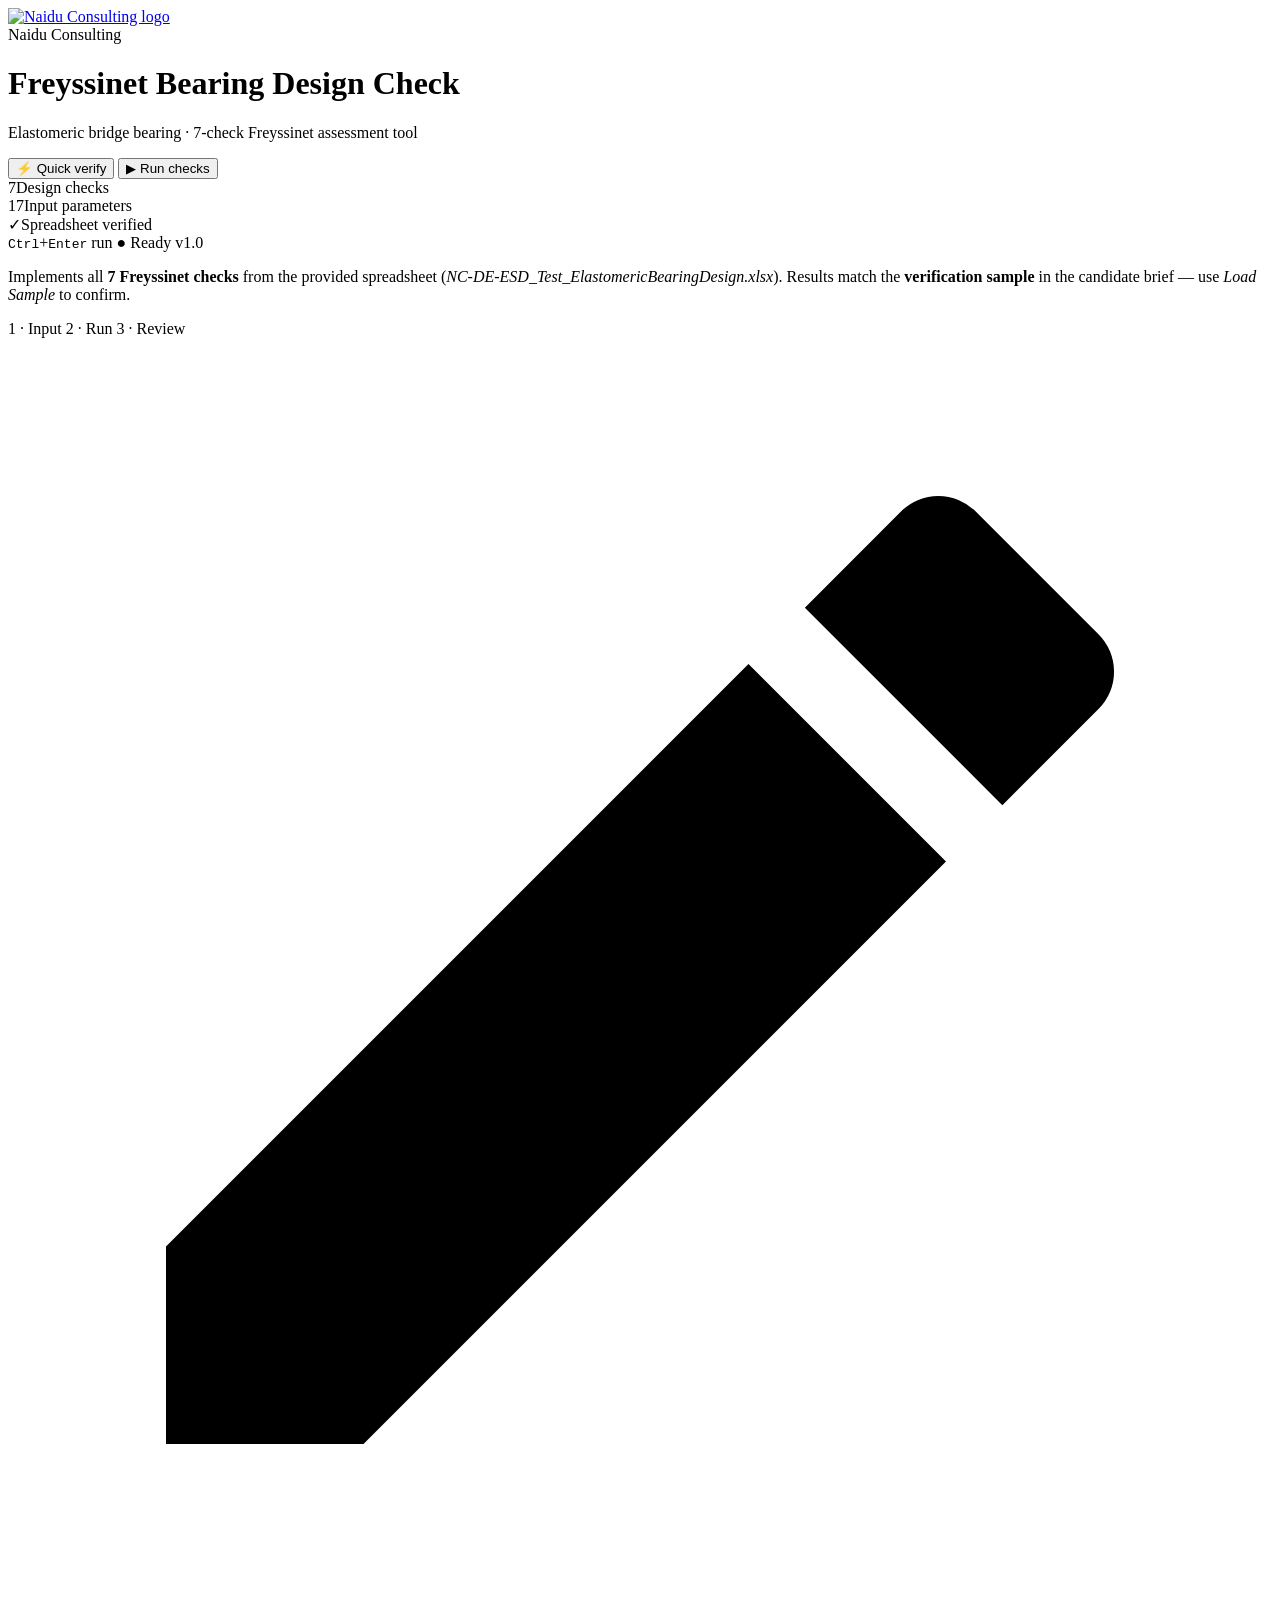
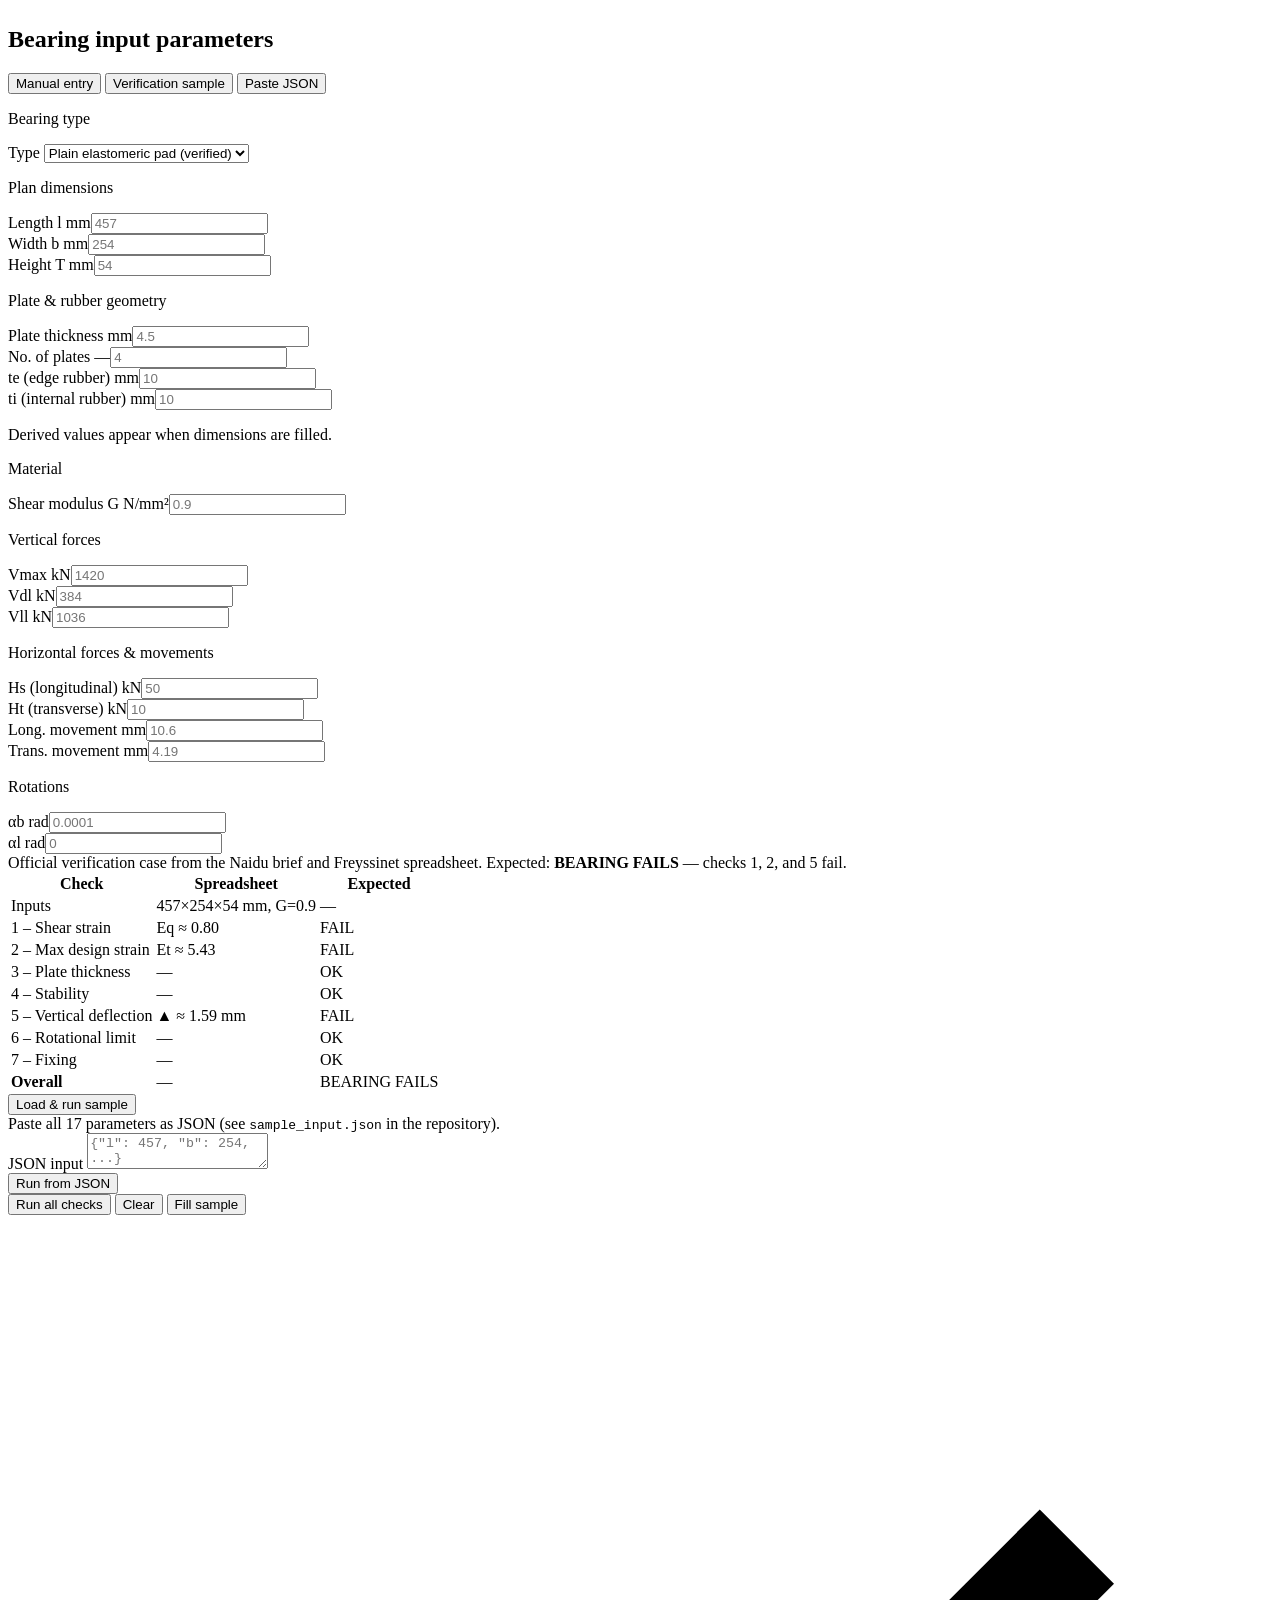
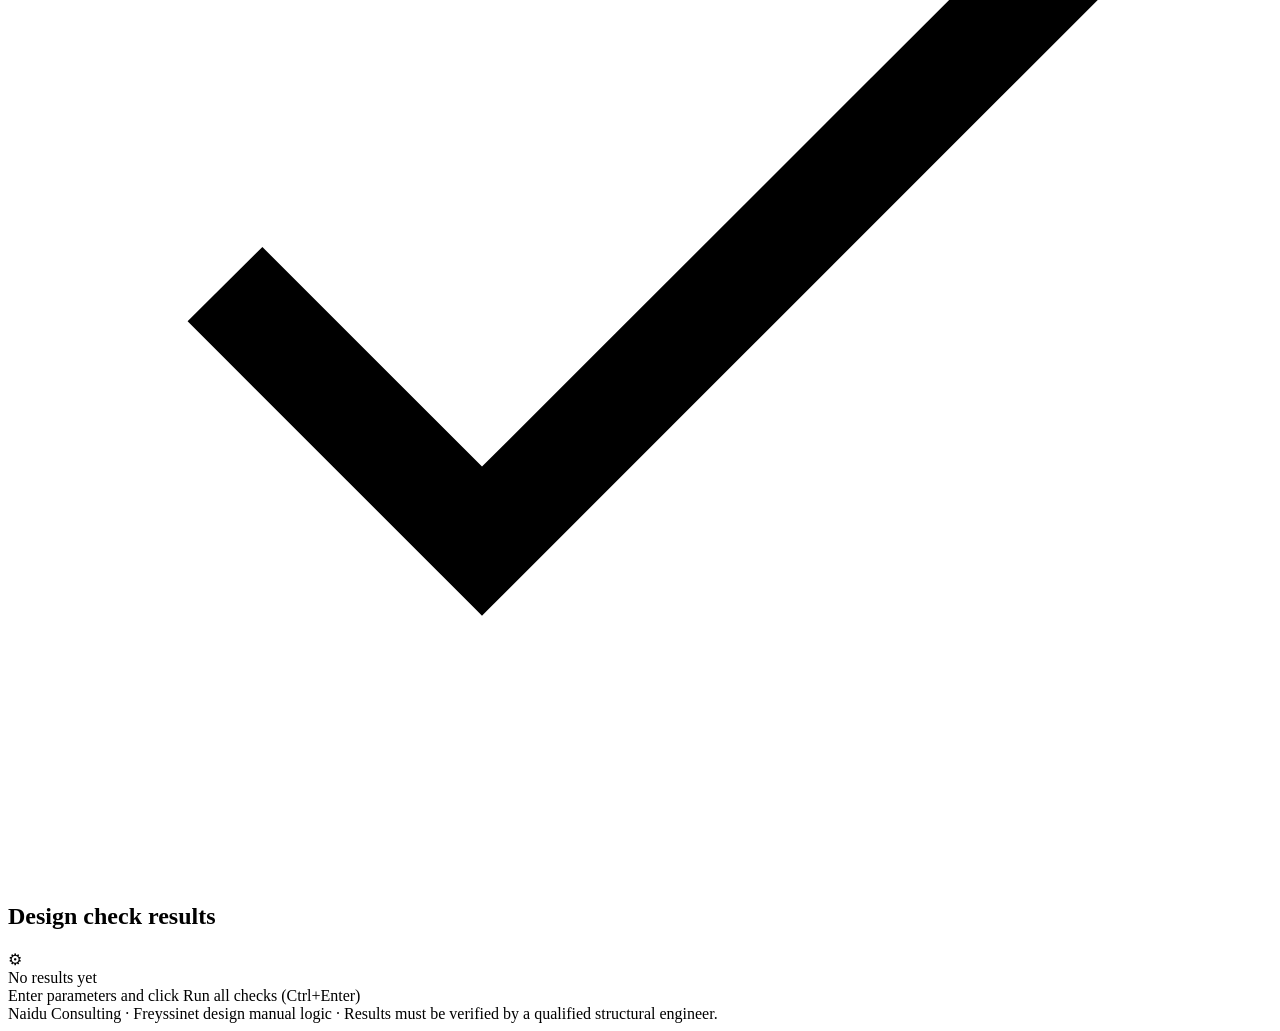
==== web/static/index.html @ ac946694 "Initial Freyssinet bearing design tool Co-authored-by: Cursor <cursoragent@cursor.com>" ====
<!DOCTYPE html>
<html lang="en">
<head>
  <meta charset="UTF-8" />
  <meta name="viewport" content="width=device-width, initial-scale=1.0" />
  <meta name="description" content="Freyssinet elastomeric bridge bearing design check — 7 checks per Naidu Consulting assessment" />
  <title>Freyssinet Bearing Design Check | Naidu Consulting</title>
  <link rel="preconnect" href="https://fonts.googleapis.com" />
  <link rel="preconnect" href="https://fonts.gstatic.com" crossorigin />
  <link href="https://fonts.googleapis.com/css2?family=Inter:wght@400;500;600;700;800&display=swap" rel="stylesheet" />
  <link rel="stylesheet" href="/static/css/styles.css" />
</head>
<body>
<div class="page-bg" aria-hidden="true"></div>
<div class="scroll-progress" id="scroll-progress" aria-hidden="true"></div>

<header class="site-header">
  <div class="header-top">
    <div class="header-inner">
      <div class="brand">
        <a href="/" class="logo-link" title="Naidu Consulting">
          <img
            src="/static/img/naidu-logo.jpg"
            alt="Naidu Consulting logo"
            class="logo-img"
            width="64"
            height="64"
          />
        </a>
        <div class="brand-text">
          <span class="brand-org">Naidu Consulting</span>
          <h1>Freyssinet Bearing Design Check</h1>
          <p class="brand-tagline">Elastomeric bridge bearing · 7-check Freyssinet assessment tool</p>
        </div>
      </div>
      <div class="header-actions">
        <button type="button" class="btn-header" onclick="loadSample()" title="Run verification sample">
          <span class="btn-header-icon">⚡</span> Quick verify
        </button>
        <button type="button" class="btn-header primary" onclick="runChecks()" title="Ctrl+Enter">
          <span class="btn-header-icon">▶</span> Run checks
        </button>
      </div>
    </div>
  </div>
  <div class="header-bar">
    <div class="header-inner header-bar-inner">
      <div class="header-stats">
        <div class="stat-pill"><span class="stat-num">7</span><span class="stat-label">Design checks</span></div>
        <div class="stat-pill"><span class="stat-num">17</span><span class="stat-label">Input parameters</span></div>
        <div class="stat-pill accent"><span class="stat-num">✓</span><span class="stat-label">Spreadsheet verified</span></div>
      </div>
      <div class="header-meta">
        <span class="badge"><kbd>Ctrl</kbd>+<kbd>Enter</kbd> run</span>
        <span class="badge" id="api-status">● Ready</span>
        <span class="badge badge-version">v1.0</span>
      </div>
    </div>
  </div>
</header>

<div class="intro-strip">
  <div class="intro-card">
    <p>
      Implements all <strong>7 Freyssinet checks</strong> from the provided spreadsheet
      (<em>NC-DE-ESD_Test_ElastomericBearingDesign.xlsx</em>). Results match the
      <strong>verification sample</strong> in the candidate brief — use <em>Load Sample</em> to confirm.
    </p>
    <div class="workflow" aria-label="Workflow">
      <span class="active">1 · Input</span>
      <span>2 · Run</span>
      <span>3 · Review</span>
    </div>
  </div>
</div>

<main class="container">
  <div class="layout">

    <section aria-labelledby="input-heading">
      <div class="card">
        <div class="card-header">
          <svg class="icon" viewBox="0 0 24 24" aria-hidden="true"><path d="M3 17.25V21h3.75L17.81 9.94l-3.75-3.75L3 17.25zM20.71 7.04a1 1 0 000-1.41l-2.34-2.34a1 1 0 00-1.41 0l-1.83 1.83 3.75 3.75 1.83-1.83z"/></svg>
          <h2 id="input-heading">Bearing input parameters</h2>
        </div>
        <div class="card-body">

          <nav class="tabs" role="tablist">
            <button type="button" class="tab-btn active" role="tab" aria-selected="true" onclick="switchTab('manual')">Manual entry</button>
            <button type="button" class="tab-btn" role="tab" onclick="switchTab('sample')">Verification sample</button>
            <button type="button" class="tab-btn" role="tab" onclick="switchTab('json')">Paste JSON</button>
          </nav>

          <div id="tab-manual" class="tab-panel active" role="tabpanel">
            <p class="form-section-title">Bearing type</p>
            <div class="field">
              <label for="bearing_type">Type</label>
              <select id="bearing_type">
                <option value="pad">Plain elastomeric pad (verified)</option>
                <option value="laminated">Laminated bearing (stub)</option>
                <option value="pot">Pot bearing (stub)</option>
              </select>
            </div>

            <p class="form-section-title">Plan dimensions</p>
            <div class="form-grid cols-3">
              <div class="field"><label for="l">Length l <span>mm</span></label><input type="number" id="l" placeholder="457" step="any" /></div>
              <div class="field"><label for="b">Width b <span>mm</span></label><input type="number" id="b" placeholder="254" step="any" /></div>
              <div class="field"><label for="T">Height T <span>mm</span></label><input type="number" id="T" placeholder="54" step="any" /></div>
            </div>

            <p class="form-section-title">Plate &amp; rubber geometry</p>
            <div class="form-grid">
              <div class="field"><label for="plate_thk">Plate thickness <span>mm</span></label><input type="number" id="plate_thk" placeholder="4.5" step="any" /></div>
              <div class="field"><label for="no_plates">No. of plates <span>—</span></label><input type="number" id="no_plates" placeholder="4" step="1" min="2" /></div>
              <div class="field"><label for="te">te (edge rubber) <span>mm</span></label><input type="number" id="te" placeholder="10" step="any" /></div>
              <div class="field"><label for="ti">ti (internal rubber) <span>mm</span></label><input type="number" id="ti" placeholder="10" step="any" /></div>
            </div>
            <p id="derived-hint" class="derived-hint">Derived values appear when dimensions are filled.</p>

            <p class="form-section-title">Material</p>
            <div class="form-grid">
              <div class="field"><label for="G">Shear modulus G <span>N/mm²</span></label><input type="number" id="G" placeholder="0.9" step="any" /></div>
            </div>

            <p class="form-section-title">Vertical forces</p>
            <div class="form-grid cols-3">
              <div class="field"><label for="Vmax">Vmax <span>kN</span></label><input type="number" id="Vmax" placeholder="1420" step="any" /></div>
              <div class="field"><label for="Vdl">Vdl <span>kN</span></label><input type="number" id="Vdl" placeholder="384" step="any" /></div>
              <div class="field"><label for="Vll">Vll <span>kN</span></label><input type="number" id="Vll" placeholder="1036" step="any" /></div>
            </div>

            <p class="form-section-title">Horizontal forces &amp; movements</p>
            <div class="form-grid">
              <div class="field"><label for="Hs">Hs (longitudinal) <span>kN</span></label><input type="number" id="Hs" placeholder="50" step="any" /></div>
              <div class="field"><label for="Ht">Ht (transverse) <span>kN</span></label><input type="number" id="Ht" placeholder="10" step="any" /></div>
              <div class="field"><label for="long_mvmt">Long. movement <span>mm</span></label><input type="number" id="long_mvmt" placeholder="10.6" step="any" /></div>
              <div class="field"><label for="trans_mvmt">Trans. movement <span>mm</span></label><input type="number" id="trans_mvmt" placeholder="4.19" step="any" /></div>
            </div>

            <p class="form-section-title">Rotations</p>
            <div class="form-grid">
              <div class="field"><label for="alpha_b">αb <span>rad</span></label><input type="number" id="alpha_b" placeholder="0.0001" step="any" /></div>
              <div class="field"><label for="alpha_l">αl <span>rad</span></label><input type="number" id="alpha_l" placeholder="0" step="any" /></div>
            </div>
          </div>

          <div id="tab-sample" class="tab-panel" role="tabpanel">
            <div class="info-box">
              Official verification case from the Naidu brief and Freyssinet spreadsheet.
              Expected: <strong>BEARING FAILS</strong> — checks 1, 2, and 5 fail.
            </div>
            <table class="verify-table">
              <thead><tr><th>Check</th><th>Spreadsheet</th><th>Expected</th></tr></thead>
              <tbody>
                <tr><td>Inputs</td><td>457×254×54 mm, G=0.9</td><td>—</td></tr>
                <tr><td>1 – Shear strain</td><td>Eq ≈ 0.80</td><td class="fail-cell">FAIL</td></tr>
                <tr><td>2 – Max design strain</td><td>Et ≈ 5.43</td><td class="fail-cell">FAIL</td></tr>
                <tr><td>3 – Plate thickness</td><td>—</td><td>OK</td></tr>
                <tr><td>4 – Stability</td><td>—</td><td>OK</td></tr>
                <tr><td>5 – Vertical deflection</td><td>▲ ≈ 1.59 mm</td><td class="fail-cell">FAIL</td></tr>
                <tr><td>6 – Rotational limit</td><td>—</td><td>OK</td></tr>
                <tr><td>7 – Fixing</td><td>—</td><td>OK</td></tr>
                <tr><td><strong>Overall</strong></td><td>—</td><td class="fail-cell">BEARING FAILS</td></tr>
              </tbody>
            </table>
            <div class="btn-row">
              <button type="button" class="btn btn-primary" onclick="loadSample()">
                <span class="btn-label">Load &amp; run sample</span>
                <div class="spinner"></div>
              </button>
            </div>
          </div>

          <div id="tab-json" class="tab-panel" role="tabpanel">
            <div class="info-box">
              Paste all 17 parameters as JSON (see <code>sample_input.json</code> in the repository).
            </div>
            <div class="field">
              <label for="json-input">JSON input</label>
              <textarea id="json-input" placeholder='{"l": 457, "b": 254, ...}'></textarea>
            </div>
            <div class="btn-row">
              <button type="button" class="btn btn-primary" onclick="runFromJson()">Run from JSON</button>
            </div>
          </div>

          <div id="action-row" class="btn-row">
            <button type="button" class="btn btn-primary" id="run-btn" onclick="runChecks()">
              <span class="btn-label">Run all checks</span>
              <div class="spinner"></div>
            </button>
            <button type="button" class="btn btn-outline" onclick="clearForm()">Clear</button>
            <button type="button" class="btn btn-ghost" onclick="loadSampleIntoForm(); switchTab('manual')">Fill sample</button>
          </div>

          <div class="progress-bar" id="progress-bar" aria-hidden="true">
            <div class="progress-fill" id="progress-fill"></div>
          </div>
        </div>
      </div>
    </section>

    <section id="results-panel" aria-labelledby="results-heading">
      <div class="card">
        <div class="card-header">
          <svg class="icon" viewBox="0 0 24 24" aria-hidden="true"><path d="M9 16.17L4.83 12l-1.42 1.41L9 19 21 7l-1.41-1.41L9 16.17z"/></svg>
          <h2 id="results-heading">Design check results</h2>
        </div>
        <div class="card-body" id="results-body">
          <div class="placeholder" id="placeholder">
            <div class="placeholder-icon">⚙</div>
            <div class="placeholder-text">No results yet</div>
            <div class="placeholder-sub">Enter parameters and click Run all checks (Ctrl+Enter)</div>
          </div>
        </div>
      </div>
    </section>

  </div>
</main>

<footer class="site-footer">
  Naidu Consulting · Freyssinet design manual logic · Results must be verified by a qualified structural engineer.
</footer>

<script src="/static/js/app.js" defer></script>
</body>
</html>
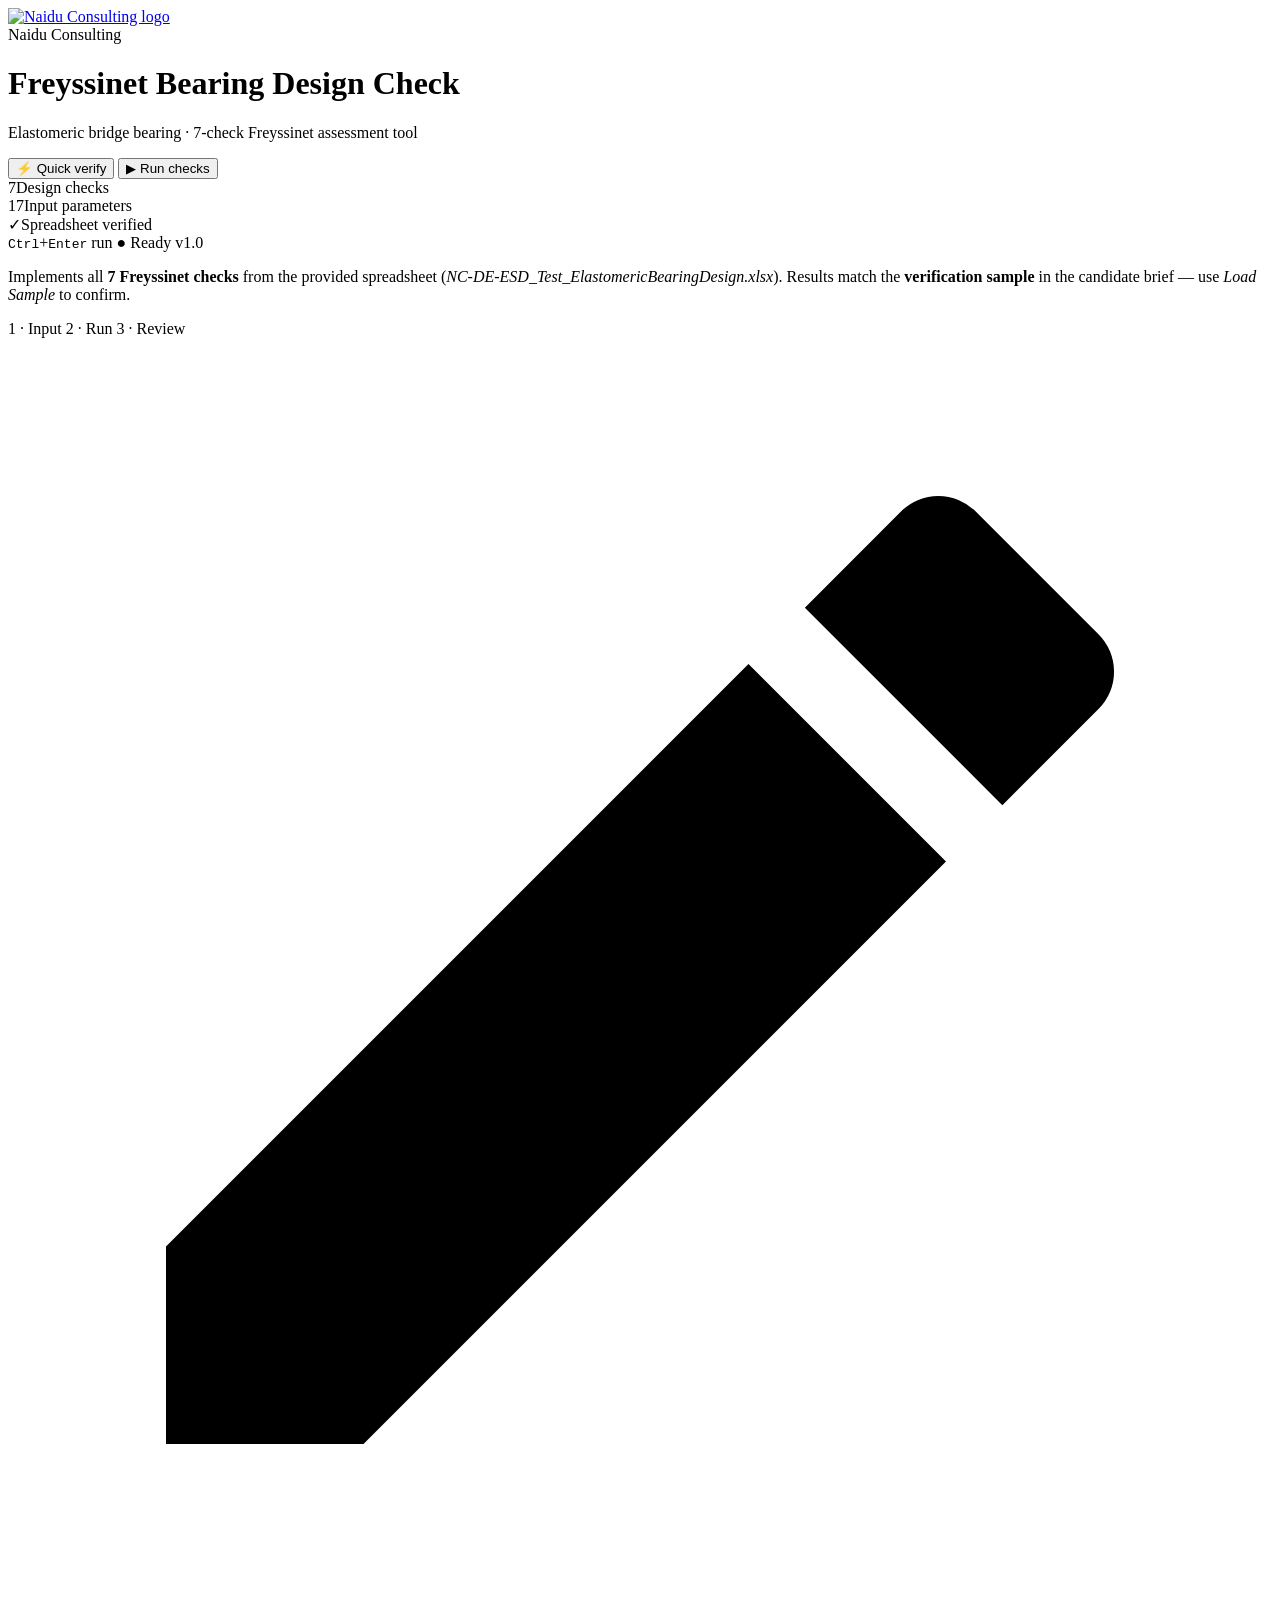
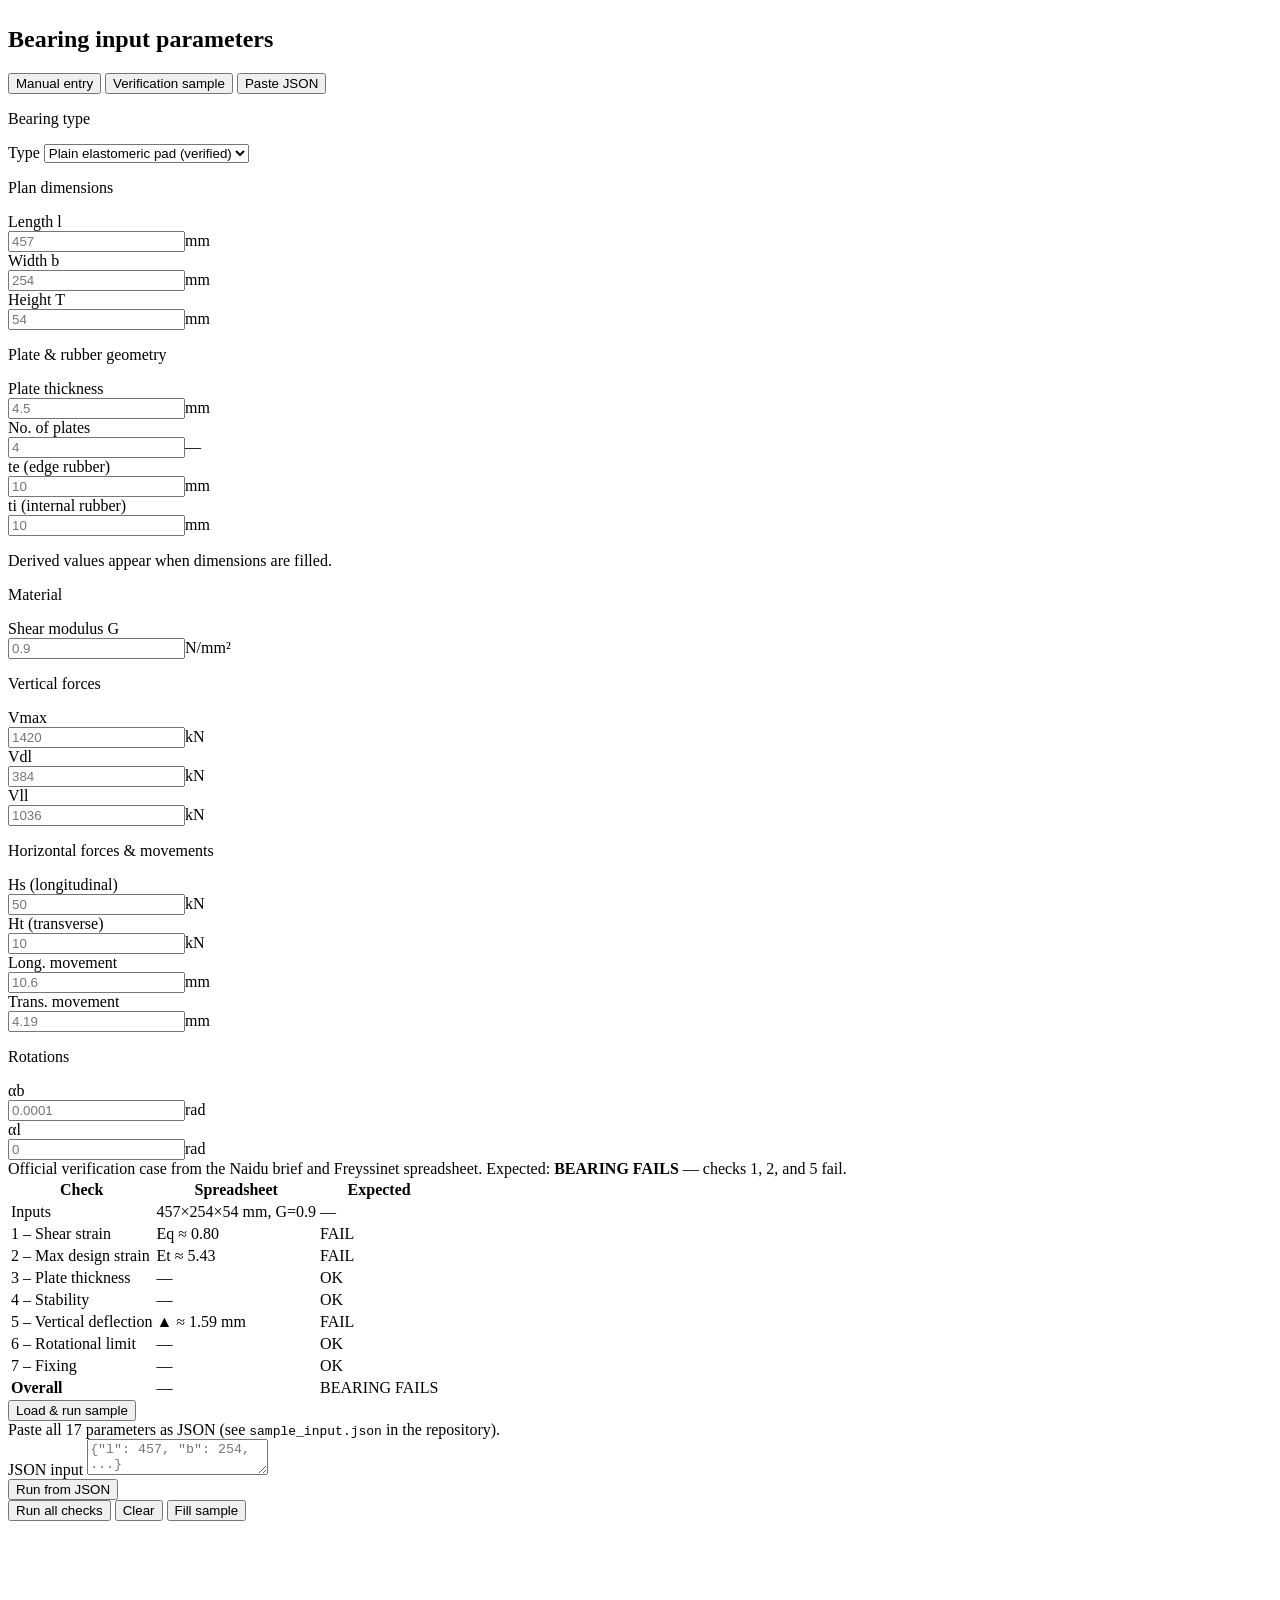
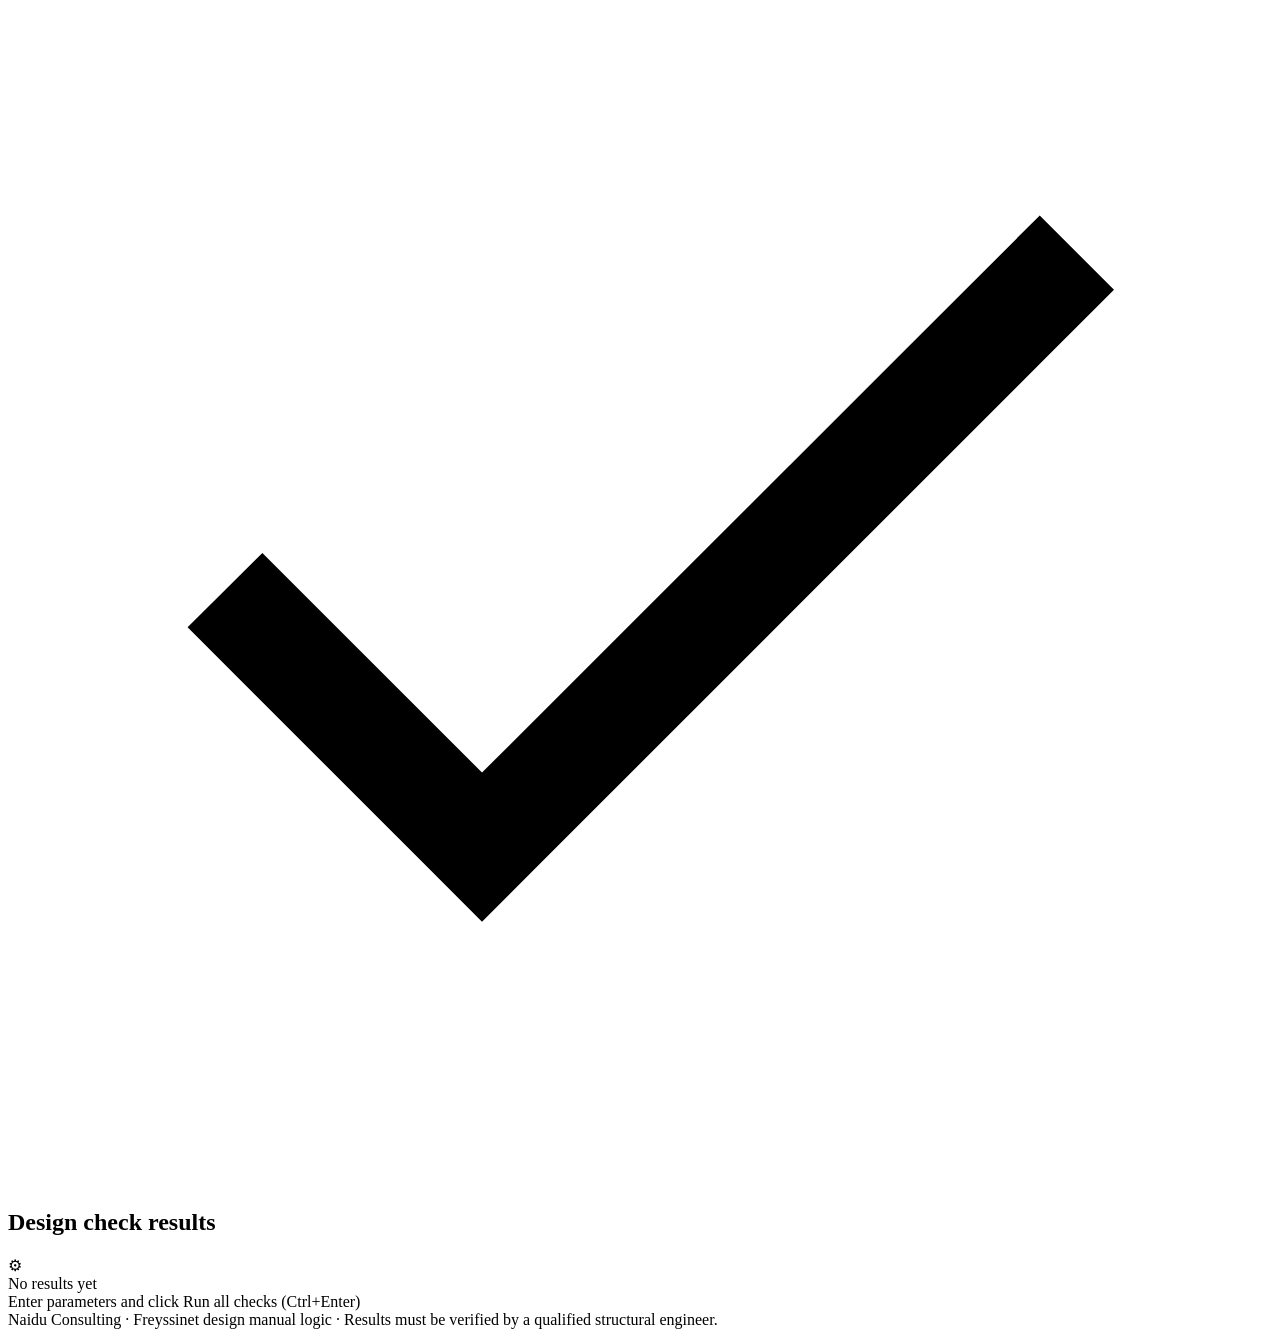
==== commit a67b1e98: "ui: larger inputs and visible unit badges on form fields Co-authored-by: Cursor <cursoragent@cursor." ====
--- a/web/static/index.html
+++ b/web/static/index.html
@@ -103,45 +103,45 @@
             </div>
 
             <p class="form-section-title">Plan dimensions</p>
-            <div class="form-grid cols-3">
-              <div class="field"><label for="l">Length l <span>mm</span></label><input type="number" id="l" placeholder="457" step="any" /></div>
-              <div class="field"><label for="b">Width b <span>mm</span></label><input type="number" id="b" placeholder="254" step="any" /></div>
-              <div class="field"><label for="T">Height T <span>mm</span></label><input type="number" id="T" placeholder="54" step="any" /></div>
+            <div class="form-grid cols-2">
+              <div class="field"><label for="l">Length l</label><div class="input-wrap"><input type="number" id="l" placeholder="457" step="any" /><span class="unit-badge">mm</span></div></div>
+              <div class="field"><label for="b">Width b</label><div class="input-wrap"><input type="number" id="b" placeholder="254" step="any" /><span class="unit-badge">mm</span></div></div>
+              <div class="field"><label for="T">Height T</label><div class="input-wrap"><input type="number" id="T" placeholder="54" step="any" /><span class="unit-badge">mm</span></div></div>
             </div>
 
             <p class="form-section-title">Plate &amp; rubber geometry</p>
             <div class="form-grid">
-              <div class="field"><label for="plate_thk">Plate thickness <span>mm</span></label><input type="number" id="plate_thk" placeholder="4.5" step="any" /></div>
-              <div class="field"><label for="no_plates">No. of plates <span>—</span></label><input type="number" id="no_plates" placeholder="4" step="1" min="2" /></div>
-              <div class="field"><label for="te">te (edge rubber) <span>mm</span></label><input type="number" id="te" placeholder="10" step="any" /></div>
-              <div class="field"><label for="ti">ti (internal rubber) <span>mm</span></label><input type="number" id="ti" placeholder="10" step="any" /></div>
+              <div class="field"><label for="plate_thk">Plate thickness</label><div class="input-wrap"><input type="number" id="plate_thk" placeholder="4.5" step="any" /><span class="unit-badge">mm</span></div></div>
+              <div class="field"><label for="no_plates">No. of plates</label><div class="input-wrap"><input type="number" id="no_plates" placeholder="4" step="1" min="2" /><span class="unit-badge">—</span></div></div>
+              <div class="field"><label for="te">te (edge rubber)</label><div class="input-wrap"><input type="number" id="te" placeholder="10" step="any" /><span class="unit-badge">mm</span></div></div>
+              <div class="field"><label for="ti">ti (internal rubber)</label><div class="input-wrap"><input type="number" id="ti" placeholder="10" step="any" /><span class="unit-badge">mm</span></div></div>
             </div>
             <p id="derived-hint" class="derived-hint">Derived values appear when dimensions are filled.</p>
 
             <p class="form-section-title">Material</p>
             <div class="form-grid">
-              <div class="field"><label for="G">Shear modulus G <span>N/mm²</span></label><input type="number" id="G" placeholder="0.9" step="any" /></div>
+              <div class="field field-full"><label for="G">Shear modulus G</label><div class="input-wrap"><input type="number" id="G" placeholder="0.9" step="any" /><span class="unit-badge">N/mm²</span></div></div>
             </div>
 
             <p class="form-section-title">Vertical forces</p>
-            <div class="form-grid cols-3">
-              <div class="field"><label for="Vmax">Vmax <span>kN</span></label><input type="number" id="Vmax" placeholder="1420" step="any" /></div>
-              <div class="field"><label for="Vdl">Vdl <span>kN</span></label><input type="number" id="Vdl" placeholder="384" step="any" /></div>
-              <div class="field"><label for="Vll">Vll <span>kN</span></label><input type="number" id="Vll" placeholder="1036" step="any" /></div>
+            <div class="form-grid cols-2">
+              <div class="field"><label for="Vmax">Vmax</label><div class="input-wrap"><input type="number" id="Vmax" placeholder="1420" step="any" /><span class="unit-badge">kN</span></div></div>
+              <div class="field"><label for="Vdl">Vdl</label><div class="input-wrap"><input type="number" id="Vdl" placeholder="384" step="any" /><span class="unit-badge">kN</span></div></div>
+              <div class="field"><label for="Vll">Vll</label><div class="input-wrap"><input type="number" id="Vll" placeholder="1036" step="any" /><span class="unit-badge">kN</span></div></div>
             </div>
 
             <p class="form-section-title">Horizontal forces &amp; movements</p>
             <div class="form-grid">
-              <div class="field"><label for="Hs">Hs (longitudinal) <span>kN</span></label><input type="number" id="Hs" placeholder="50" step="any" /></div>
-              <div class="field"><label for="Ht">Ht (transverse) <span>kN</span></label><input type="number" id="Ht" placeholder="10" step="any" /></div>
-              <div class="field"><label for="long_mvmt">Long. movement <span>mm</span></label><input type="number" id="long_mvmt" placeholder="10.6" step="any" /></div>
-              <div class="field"><label for="trans_mvmt">Trans. movement <span>mm</span></label><input type="number" id="trans_mvmt" placeholder="4.19" step="any" /></div>
+              <div class="field"><label for="Hs">Hs (longitudinal)</label><div class="input-wrap"><input type="number" id="Hs" placeholder="50" step="any" /><span class="unit-badge">kN</span></div></div>
+              <div class="field"><label for="Ht">Ht (transverse)</label><div class="input-wrap"><input type="number" id="Ht" placeholder="10" step="any" /><span class="unit-badge">kN</span></div></div>
+              <div class="field"><label for="long_mvmt">Long. movement</label><div class="input-wrap"><input type="number" id="long_mvmt" placeholder="10.6" step="any" /><span class="unit-badge">mm</span></div></div>
+              <div class="field"><label for="trans_mvmt">Trans. movement</label><div class="input-wrap"><input type="number" id="trans_mvmt" placeholder="4.19" step="any" /><span class="unit-badge">mm</span></div></div>
             </div>
 
             <p class="form-section-title">Rotations</p>
             <div class="form-grid">
-              <div class="field"><label for="alpha_b">αb <span>rad</span></label><input type="number" id="alpha_b" placeholder="0.0001" step="any" /></div>
-              <div class="field"><label for="alpha_l">αl <span>rad</span></label><input type="number" id="alpha_l" placeholder="0" step="any" /></div>
+              <div class="field"><label for="alpha_b">αb</label><div class="input-wrap"><input type="number" id="alpha_b" placeholder="0.0001" step="any" /><span class="unit-badge">rad</span></div></div>
+              <div class="field"><label for="alpha_l">αl</label><div class="input-wrap"><input type="number" id="alpha_l" placeholder="0" step="any" /><span class="unit-badge">rad</span></div></div>
             </div>
           </div>
 
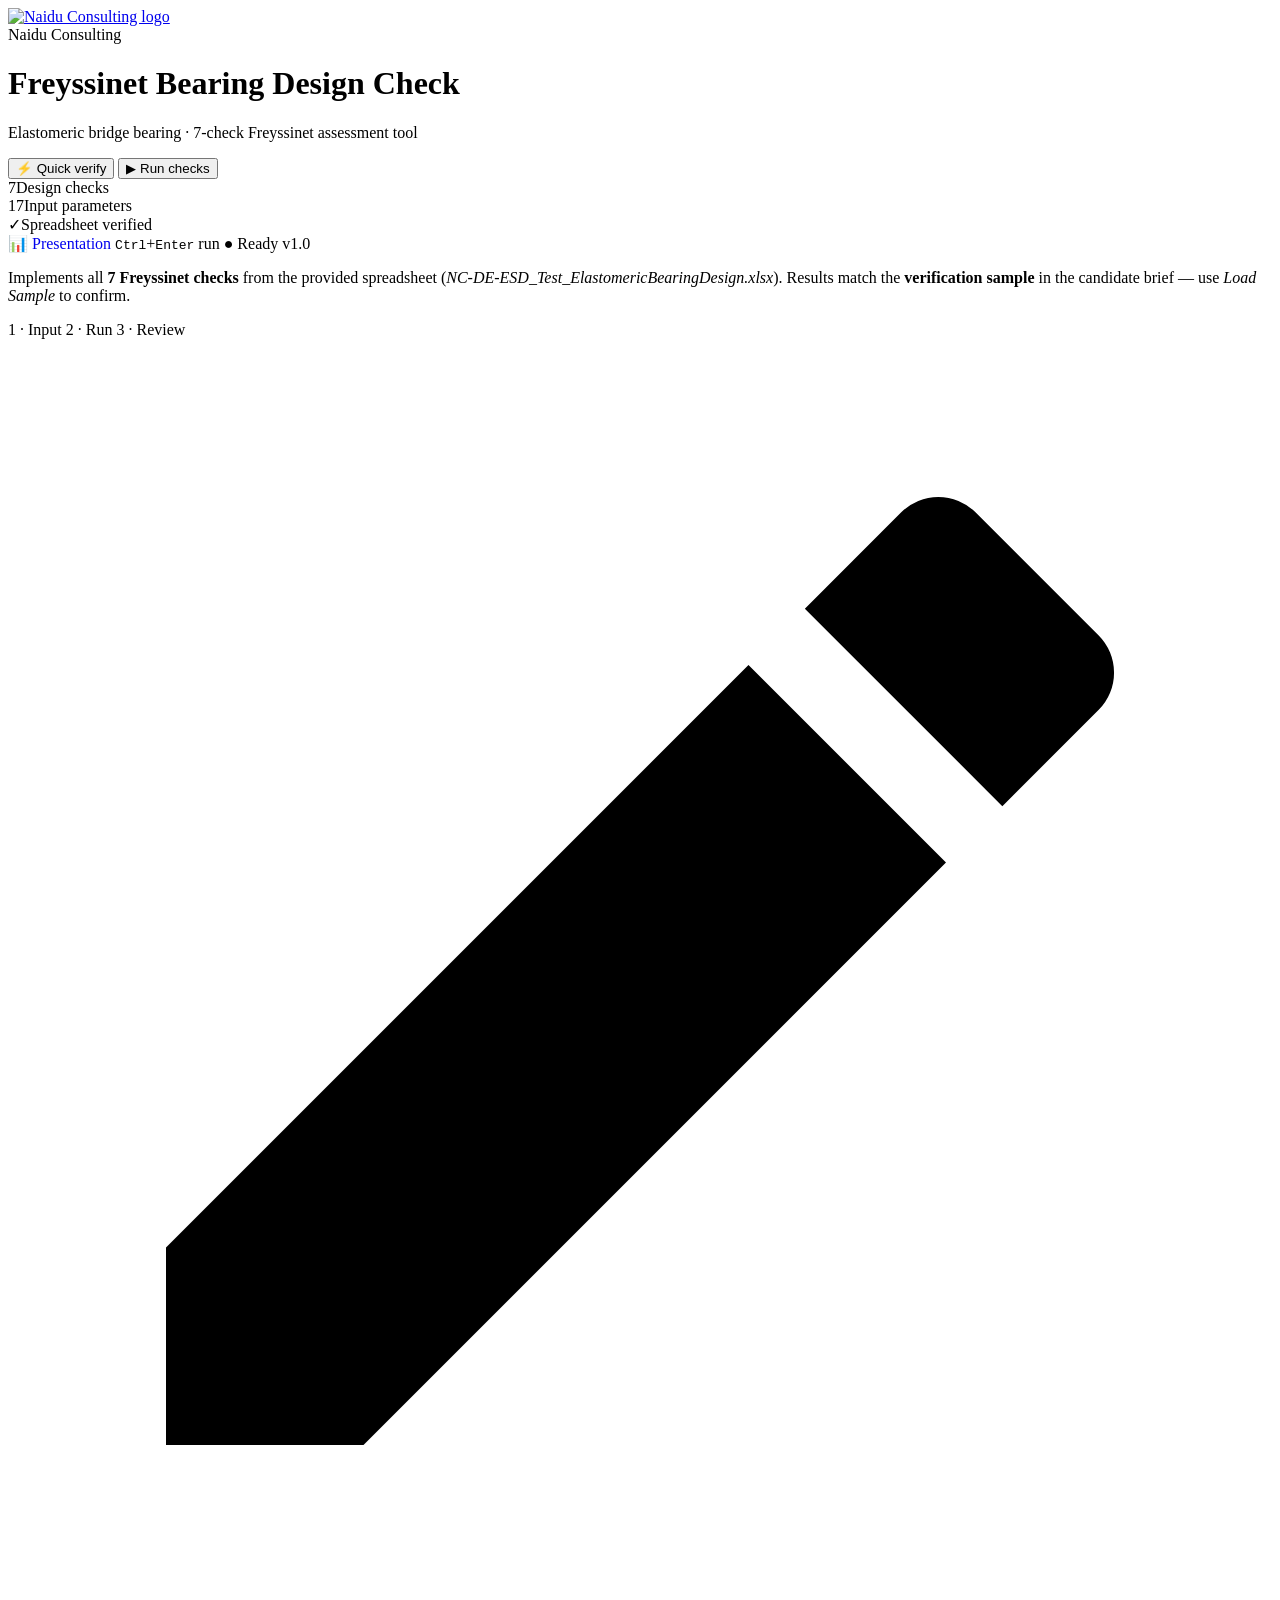
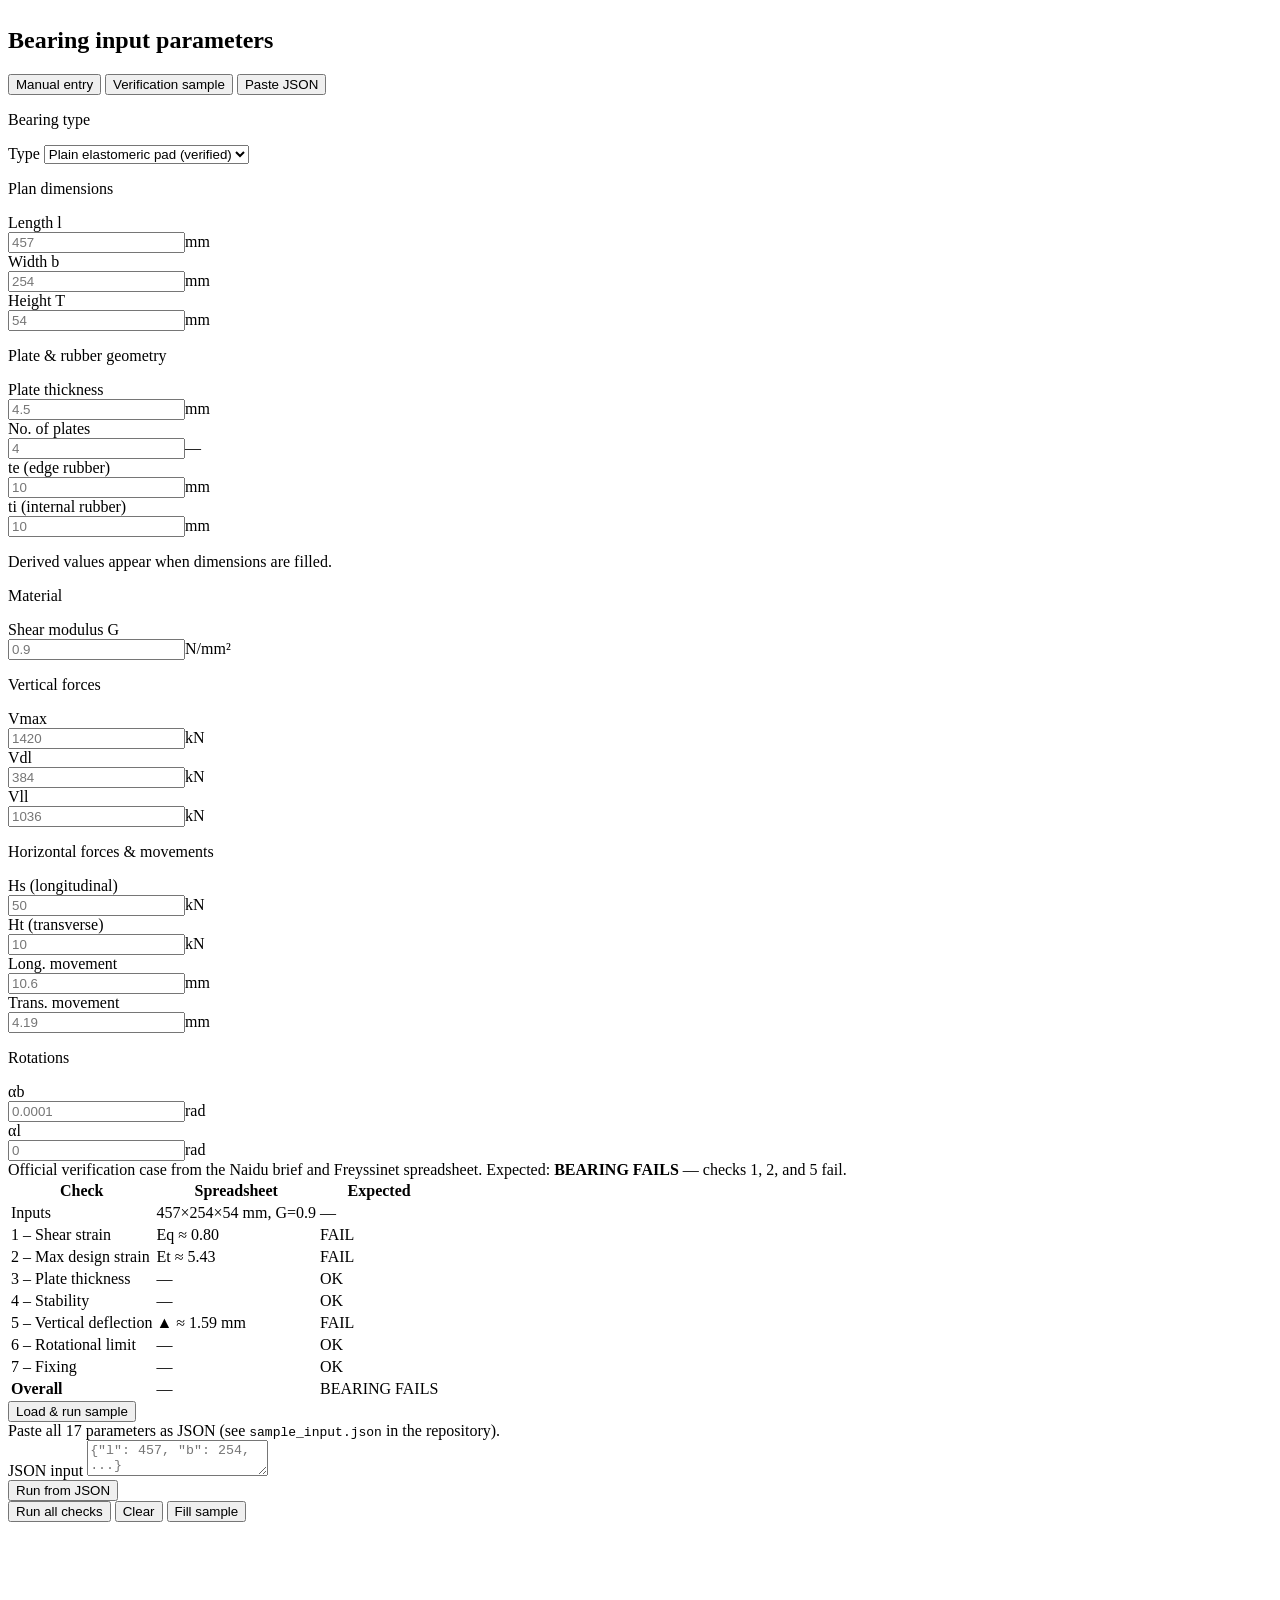
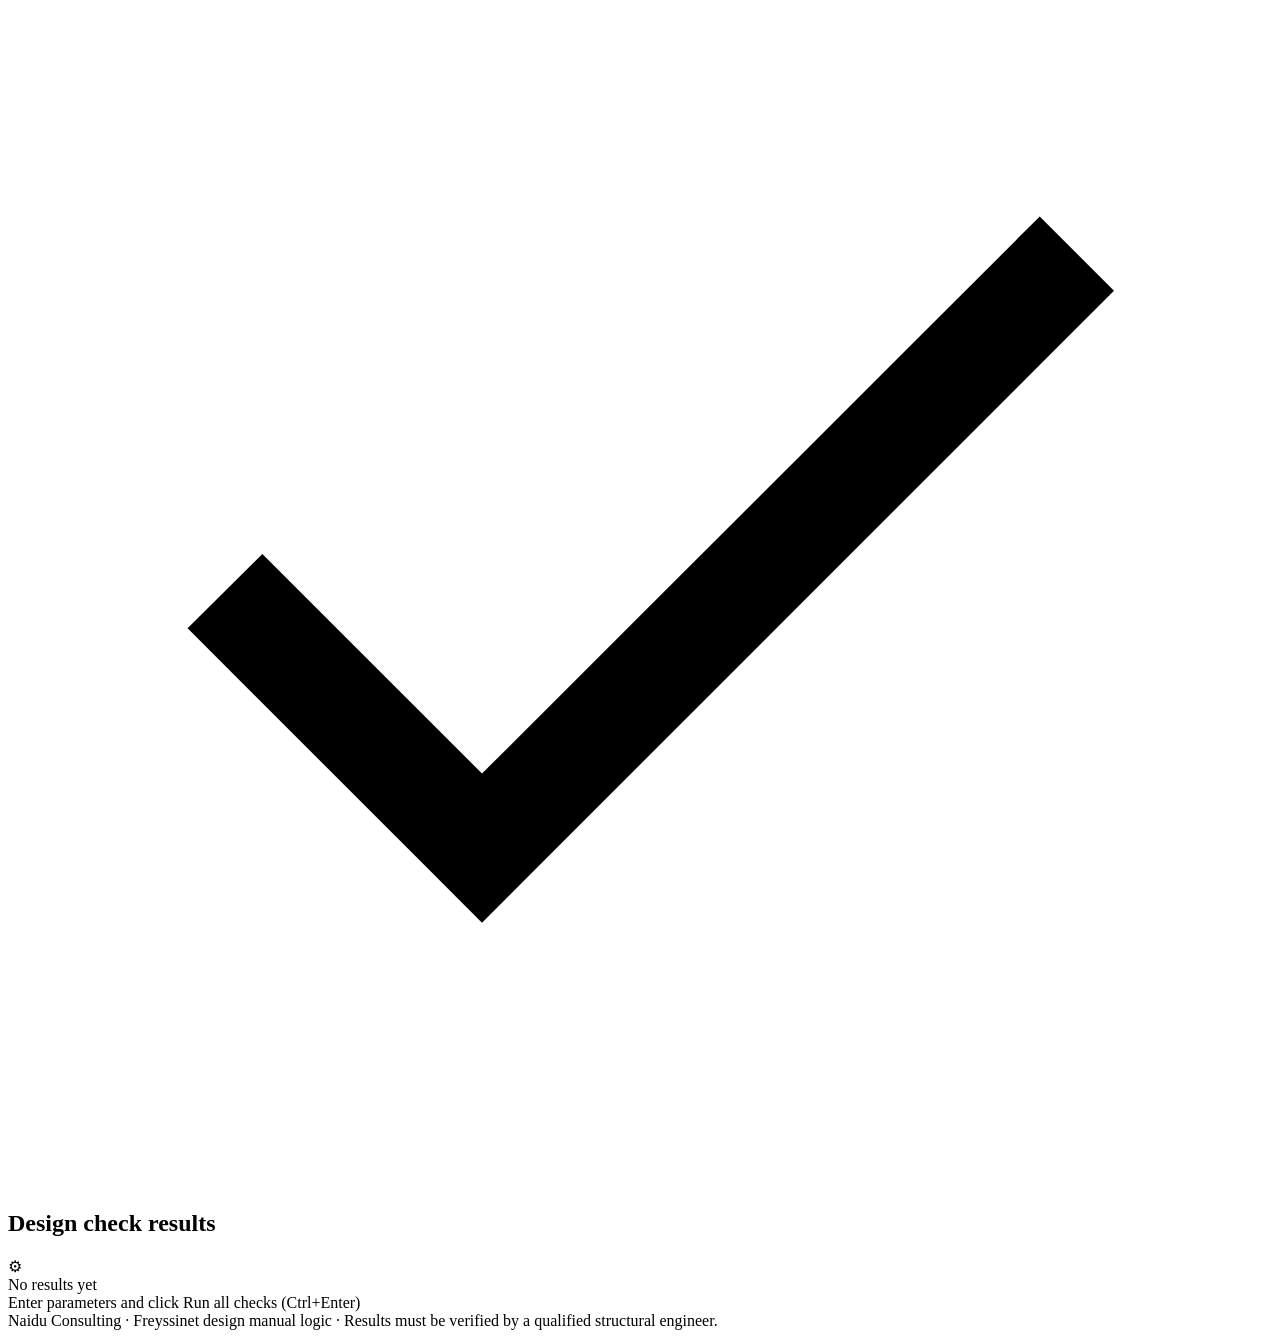
==== commit 0945983c: "fix: serve presentation at /presentation and /static/presentation/ Co-authored-by: Cursor <cursorage" ====
--- a/web/static/index.html
+++ b/web/static/index.html
@@ -51,6 +51,7 @@
         <div class="stat-pill accent"><span class="stat-num">✓</span><span class="stat-label">Spreadsheet verified</span></div>
       </div>
       <div class="header-meta">
+        <a href="/presentation" class="badge" style="text-decoration:none">📊 Presentation</a>
         <span class="badge"><kbd>Ctrl</kbd>+<kbd>Enter</kbd> run</span>
         <span class="badge" id="api-status">● Ready</span>
         <span class="badge badge-version">v1.0</span>
